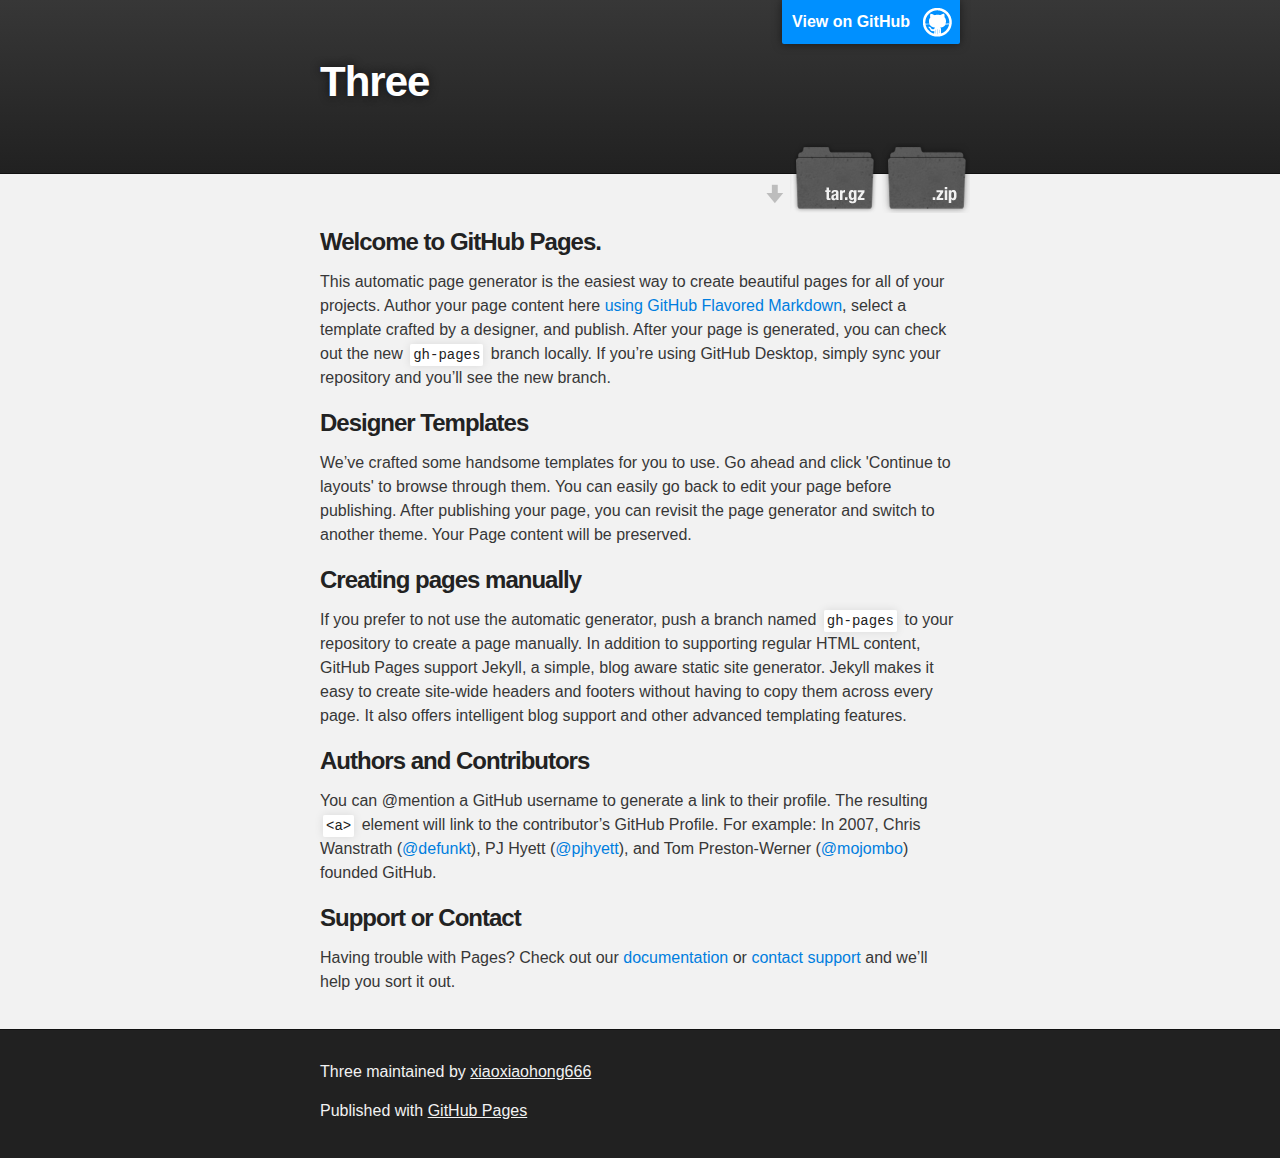
==== index.html @ a3ff8b72 "Create gh-pages branch via GitHub" ====
<!DOCTYPE html>
<html>

  <head>
    <meta charset='utf-8'>
    <meta http-equiv="X-UA-Compatible" content="chrome=1">
    <meta name="description" content="Three : ">

    <link rel="stylesheet" type="text/css" media="screen" href="stylesheets/stylesheet.css">

    <title>Three</title>
  </head>

  <body>

    <!-- HEADER -->
    <div id="header_wrap" class="outer">
        <header class="inner">
          <a id="forkme_banner" href="https://github.com/xiaoxiaohong666/three">View on GitHub</a>

          <h1 id="project_title">Three</h1>
          <h2 id="project_tagline"></h2>

            <section id="downloads">
              <a class="zip_download_link" href="https://github.com/xiaoxiaohong666/three/zipball/master">Download this project as a .zip file</a>
              <a class="tar_download_link" href="https://github.com/xiaoxiaohong666/three/tarball/master">Download this project as a tar.gz file</a>
            </section>
        </header>
    </div>

    <!-- MAIN CONTENT -->
    <div id="main_content_wrap" class="outer">
      <section id="main_content" class="inner">
        <h3>
<a id="welcome-to-github-pages" class="anchor" href="#welcome-to-github-pages" aria-hidden="true"><span aria-hidden="true" class="octicon octicon-link"></span></a>Welcome to GitHub Pages.</h3>

<p>This automatic page generator is the easiest way to create beautiful pages for all of your projects. Author your page content here <a href="https://guides.github.com/features/mastering-markdown/">using GitHub Flavored Markdown</a>, select a template crafted by a designer, and publish. After your page is generated, you can check out the new <code>gh-pages</code> branch locally. If you’re using GitHub Desktop, simply sync your repository and you’ll see the new branch.</p>

<h3>
<a id="designer-templates" class="anchor" href="#designer-templates" aria-hidden="true"><span aria-hidden="true" class="octicon octicon-link"></span></a>Designer Templates</h3>

<p>We’ve crafted some handsome templates for you to use. Go ahead and click 'Continue to layouts' to browse through them. You can easily go back to edit your page before publishing. After publishing your page, you can revisit the page generator and switch to another theme. Your Page content will be preserved.</p>

<h3>
<a id="creating-pages-manually" class="anchor" href="#creating-pages-manually" aria-hidden="true"><span aria-hidden="true" class="octicon octicon-link"></span></a>Creating pages manually</h3>

<p>If you prefer to not use the automatic generator, push a branch named <code>gh-pages</code> to your repository to create a page manually. In addition to supporting regular HTML content, GitHub Pages support Jekyll, a simple, blog aware static site generator. Jekyll makes it easy to create site-wide headers and footers without having to copy them across every page. It also offers intelligent blog support and other advanced templating features.</p>

<h3>
<a id="authors-and-contributors" class="anchor" href="#authors-and-contributors" aria-hidden="true"><span aria-hidden="true" class="octicon octicon-link"></span></a>Authors and Contributors</h3>

<p>You can @mention a GitHub username to generate a link to their profile. The resulting <code>&lt;a&gt;</code> element will link to the contributor’s GitHub Profile. For example: In 2007, Chris Wanstrath (<a href="https://github.com/defunkt" class="user-mention">@defunkt</a>), PJ Hyett (<a href="https://github.com/pjhyett" class="user-mention">@pjhyett</a>), and Tom Preston-Werner (<a href="https://github.com/mojombo" class="user-mention">@mojombo</a>) founded GitHub.</p>

<h3>
<a id="support-or-contact" class="anchor" href="#support-or-contact" aria-hidden="true"><span aria-hidden="true" class="octicon octicon-link"></span></a>Support or Contact</h3>

<p>Having trouble with Pages? Check out our <a href="https://help.github.com/pages">documentation</a> or <a href="https://github.com/contact">contact support</a> and we’ll help you sort it out.</p>
      </section>
    </div>

    <!-- FOOTER  -->
    <div id="footer_wrap" class="outer">
      <footer class="inner">
        <p class="copyright">Three maintained by <a href="https://github.com/xiaoxiaohong666">xiaoxiaohong666</a></p>
        <p>Published with <a href="https://pages.github.com">GitHub Pages</a></p>
      </footer>
    </div>

    

  </body>
</html>
---- stylesheets/stylesheet.css ----
/*******************************************************************************
Slate Theme for GitHub Pages
by Jason Costello, @jsncostello
*******************************************************************************/

@import url(github-light.css);

/*******************************************************************************
MeyerWeb Reset
*******************************************************************************/

html, body, div, span, applet, object, iframe,
h1, h2, h3, h4, h5, h6, p, blockquote, pre,
a, abbr, acronym, address, big, cite, code,
del, dfn, em, img, ins, kbd, q, s, samp,
small, strike, strong, sub, sup, tt, var,
b, u, i, center,
dl, dt, dd, ol, ul, li,
fieldset, form, label, legend,
table, caption, tbody, tfoot, thead, tr, th, td,
article, aside, canvas, details, embed,
figure, figcaption, footer, header, hgroup,
menu, nav, output, ruby, section, summary,
time, mark, audio, video {
  margin: 0;
  padding: 0;
  border: 0;
  font: inherit;
  vertical-align: baseline;
}

/* HTML5 display-role reset for older browsers */
article, aside, details, figcaption, figure,
footer, header, hgroup, menu, nav, section {
  display: block;
}

ol, ul {
  list-style: none;
}

table {
  border-collapse: collapse;
  border-spacing: 0;
}

/*******************************************************************************
Theme Styles
*******************************************************************************/

body {
  box-sizing: border-box;
  color:#373737;
  background: #212121;
  font-size: 16px;
  font-family: 'Myriad Pro', Calibri, Helvetica, Arial, sans-serif;
  line-height: 1.5;
  -webkit-font-smoothing: antialiased;
}

h1, h2, h3, h4, h5, h6 {
  margin: 10px 0;
  font-weight: 700;
  color:#222222;
  font-family: 'Lucida Grande', 'Calibri', Helvetica, Arial, sans-serif;
  letter-spacing: -1px;
}

h1 {
  font-size: 36px;
  font-weight: 700;
}

h2 {
  padding-bottom: 10px;
  font-size: 32px;
  background: url('../images/bg_hr.png') repeat-x bottom;
}

h3 {
  font-size: 24px;
}

h4 {
  font-size: 21px;
}

h5 {
  font-size: 18px;
}

h6 {
  font-size: 16px;
}

p {
  margin: 10px 0 15px 0;
}

footer p {
  color: #f2f2f2;
}

a {
  text-decoration: none;
  color: #007edf;
  text-shadow: none;

  transition: color 0.5s ease;
  transition: text-shadow 0.5s ease;
  -webkit-transition: color 0.5s ease;
  -webkit-transition: text-shadow 0.5s ease;
  -moz-transition: color 0.5s ease;
  -moz-transition: text-shadow 0.5s ease;
  -o-transition: color 0.5s ease;
  -o-transition: text-shadow 0.5s ease;
  -ms-transition: color 0.5s ease;
  -ms-transition: text-shadow 0.5s ease;
}

a:hover, a:focus {text-decoration: underline;}

footer a {
  color: #F2F2F2;
  text-decoration: underline;
}

em {
  font-style: italic;
}

strong {
  font-weight: bold;
}

img {
  position: relative;
  margin: 0 auto;
  max-width: 739px;
  padding: 5px;
  margin: 10px 0 10px 0;
  border: 1px solid #ebebeb;

  box-shadow: 0 0 5px #ebebeb;
  -webkit-box-shadow: 0 0 5px #ebebeb;
  -moz-box-shadow: 0 0 5px #ebebeb;
  -o-box-shadow: 0 0 5px #ebebeb;
  -ms-box-shadow: 0 0 5px #ebebeb;
}

p img {
  display: inline;
  margin: 0;
  padding: 0;
  vertical-align: middle;
  text-align: center;
  border: none;
}

pre, code {
  width: 100%;
  color: #222;
  background-color: #fff;

  font-family: Monaco, "Bitstream Vera Sans Mono", "Lucida Console", Terminal, monospace;
  font-size: 14px;

  border-radius: 2px;
  -moz-border-radius: 2px;
  -webkit-border-radius: 2px;
}

pre {
  width: 100%;
  padding: 10px;
  box-shadow: 0 0 10px rgba(0,0,0,.1);
  overflow: auto;
}

code {
  padding: 3px;
  margin: 0 3px;
  box-shadow: 0 0 10px rgba(0,0,0,.1);
}

pre code {
  display: block;
  box-shadow: none;
}

blockquote {
  color: #666;
  margin-bottom: 20px;
  padding: 0 0 0 20px;
  border-left: 3px solid #bbb;
}


ul, ol, dl {
  margin-bottom: 15px
}

ul {
  list-style-position: inside;
  list-style: disc;
  padding-left: 20px;
}

ol {
  list-style-position: inside;
  list-style: decimal;
  padding-left: 20px;
}

dl dt {
  font-weight: bold;
}

dl dd {
  padding-left: 20px;
  font-style: italic;
}

dl p {
  padding-left: 20px;
  font-style: italic;
}

hr {
  height: 1px;
  margin-bottom: 5px;
  border: none;
  background: url('../images/bg_hr.png') repeat-x center;
}

table {
  border: 1px solid #373737;
  margin-bottom: 20px;
  text-align: left;
 }

th {
  font-family: 'Lucida Grande', 'Helvetica Neue', Helvetica, Arial, sans-serif;
  padding: 10px;
  background: #373737;
  color: #fff;
 }

td {
  padding: 10px;
  border: 1px solid #373737;
 }

form {
  background: #f2f2f2;
  padding: 20px;
}

/*******************************************************************************
Full-Width Styles
*******************************************************************************/

.outer {
  width: 100%;
}

.inner {
  position: relative;
  max-width: 640px;
  padding: 20px 10px;
  margin: 0 auto;
}

#forkme_banner {
  display: block;
  position: absolute;
  top:0;
  right: 10px;
  z-index: 10;
  padding: 10px 50px 10px 10px;
  color: #fff;
  background: url('../images/blacktocat.png') #0090ff no-repeat 95% 50%;
  font-weight: 700;
  box-shadow: 0 0 10px rgba(0,0,0,.5);
  border-bottom-left-radius: 2px;
  border-bottom-right-radius: 2px;
}

#header_wrap {
  background: #212121;
  background: -moz-linear-gradient(top, #373737, #212121);
  background: -webkit-linear-gradient(top, #373737, #212121);
  background: -ms-linear-gradient(top, #373737, #212121);
  background: -o-linear-gradient(top, #373737, #212121);
  background: linear-gradient(top, #373737, #212121);
}

#header_wrap .inner {
  padding: 50px 10px 30px 10px;
}

#project_title {
  margin: 0;
  color: #fff;
  font-size: 42px;
  font-weight: 700;
  text-shadow: #111 0px 0px 10px;
}

#project_tagline {
  color: #fff;
  font-size: 24px;
  font-weight: 300;
  background: none;
  text-shadow: #111 0px 0px 10px;
}

#downloads {
  position: absolute;
  width: 210px;
  z-index: 10;
  bottom: -40px;
  right: 0;
  height: 70px;
  background: url('../images/icon_download.png') no-repeat 0% 90%;
}

.zip_download_link {
  display: block;
  float: right;
  width: 90px;
  height:70px;
  text-indent: -5000px;
  overflow: hidden;
  background: url(../images/sprite_download.png) no-repeat bottom left;
}

.tar_download_link {
  display: block;
  float: right;
  width: 90px;
  height:70px;
  text-indent: -5000px;
  overflow: hidden;
  background: url(../images/sprite_download.png) no-repeat bottom right;
  margin-left: 10px;
}

.zip_download_link:hover {
  background: url(../images/sprite_download.png) no-repeat top left;
}

.tar_download_link:hover {
  background: url(../images/sprite_download.png) no-repeat top right;
}

#main_content_wrap {
  background: #f2f2f2;
  border-top: 1px solid #111;
  border-bottom: 1px solid #111;
}

#main_content {
  padding-top: 40px;
}

#footer_wrap {
  background: #212121;
}



/*******************************************************************************
Small Device Styles
*******************************************************************************/

@media screen and (max-width: 480px) {
  body {
    font-size:14px;
  }

  #downloads {
    display: none;
  }

  .inner {
    min-width: 320px;
    max-width: 480px;
  }

  #project_title {
  font-size: 32px;
  }

  h1 {
    font-size: 28px;
  }

  h2 {
    font-size: 24px;
  }

  h3 {
    font-size: 21px;
  }

  h4 {
    font-size: 18px;
  }

  h5 {
    font-size: 14px;
  }

  h6 {
    font-size: 12px;
  }

  code, pre {
    min-width: 320px;
    max-width: 480px;
    font-size: 11px;
  }

}
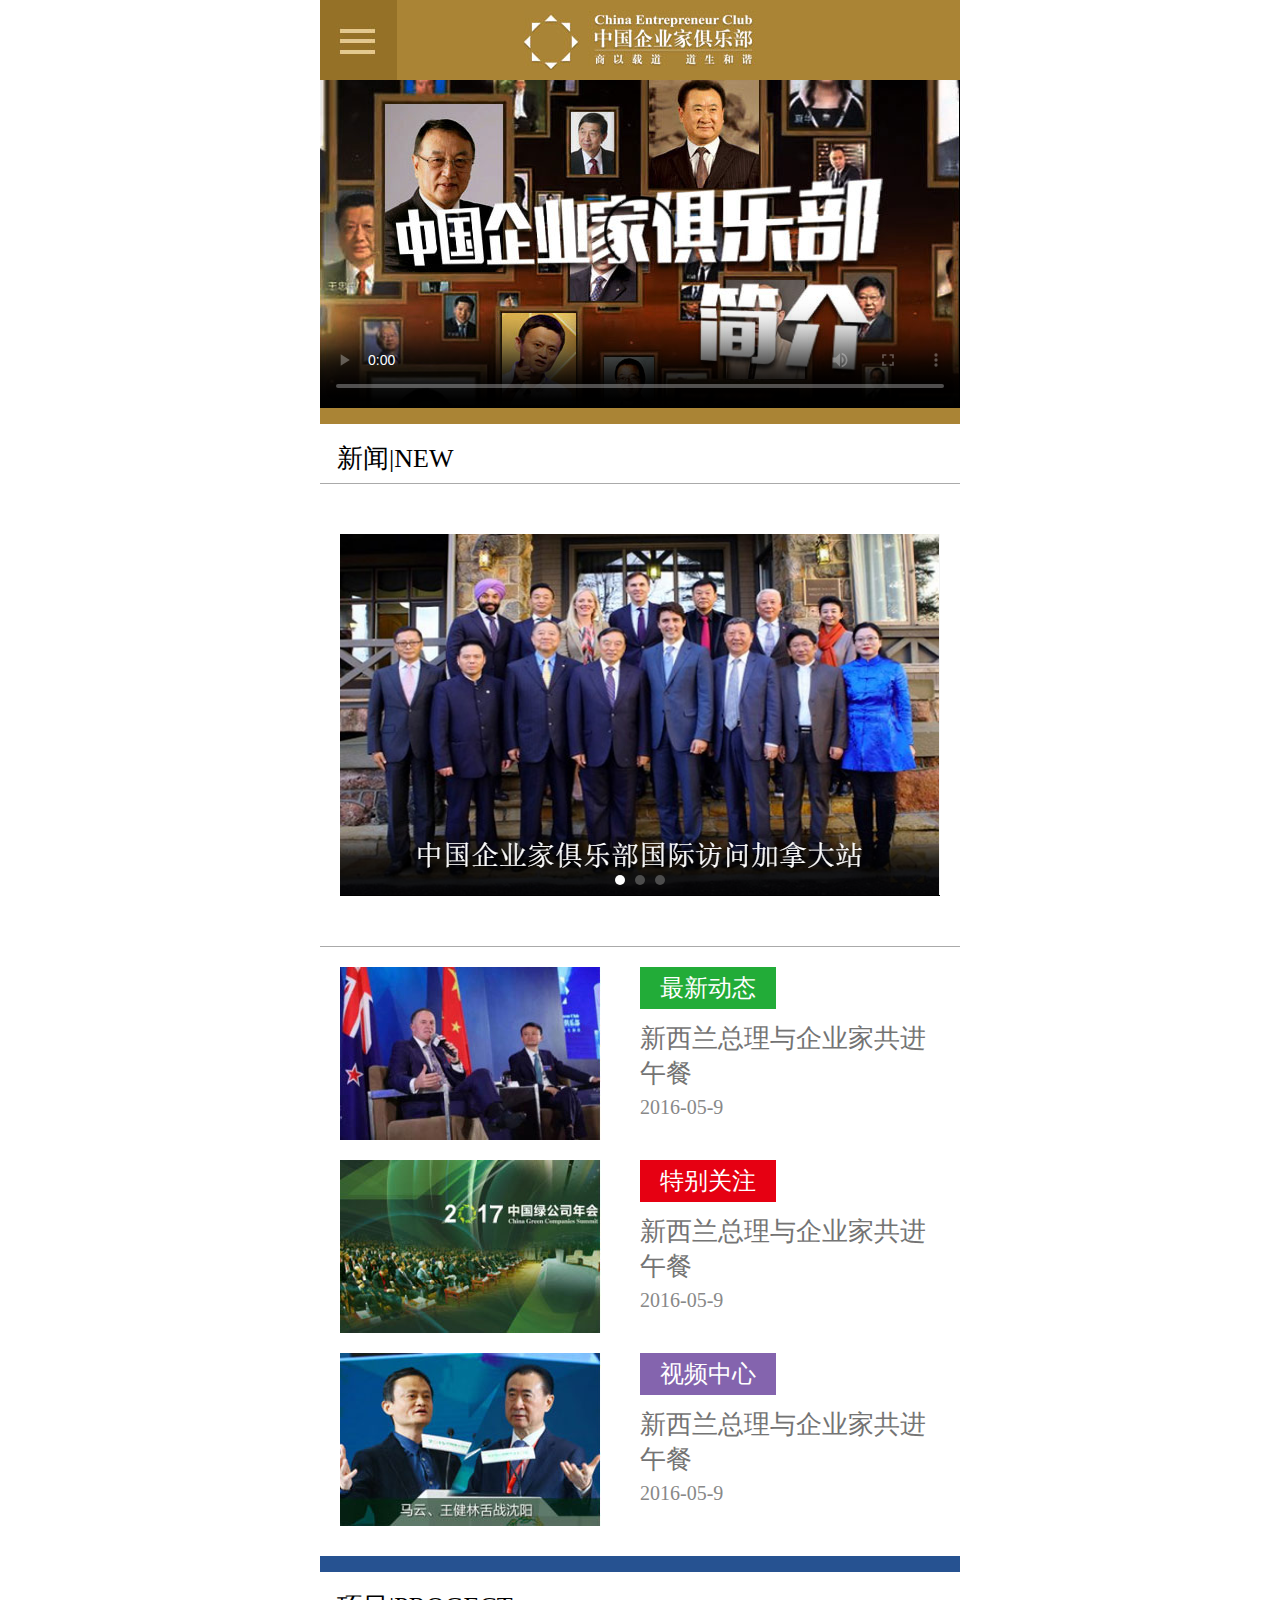
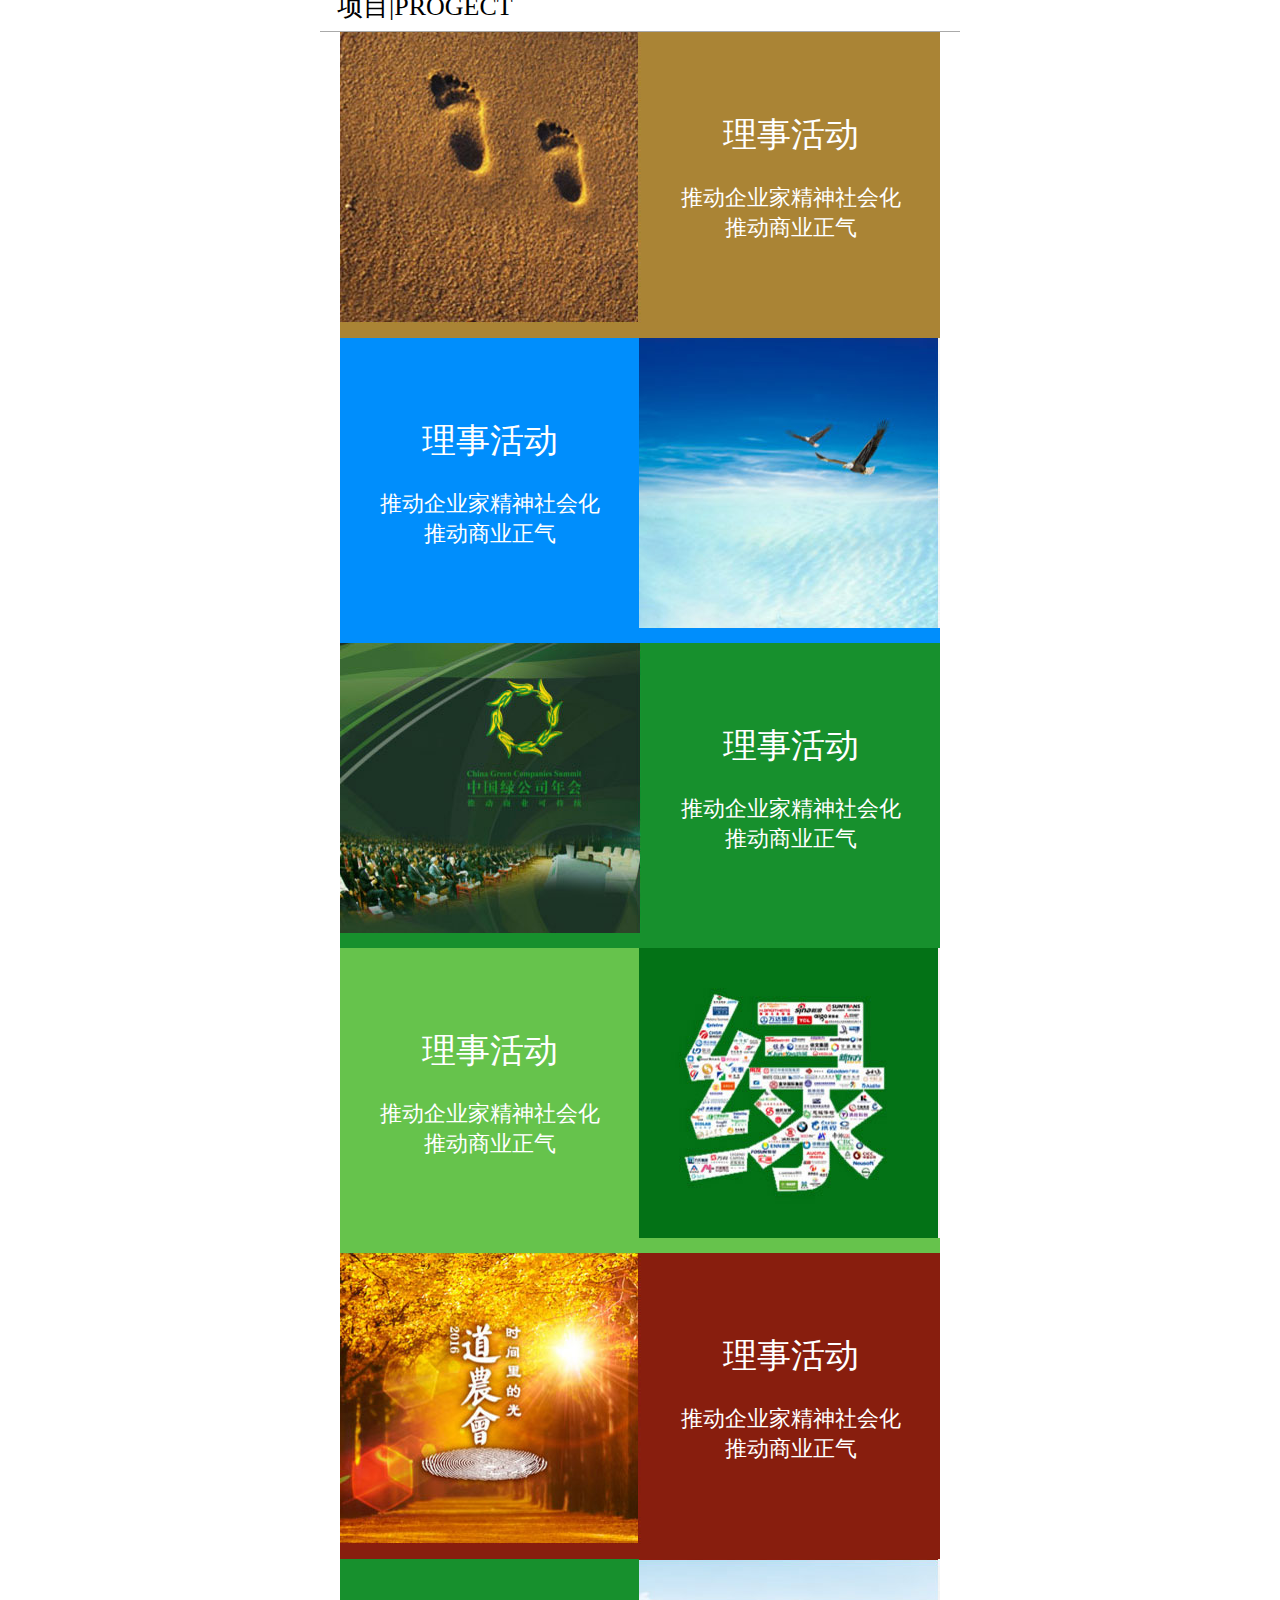
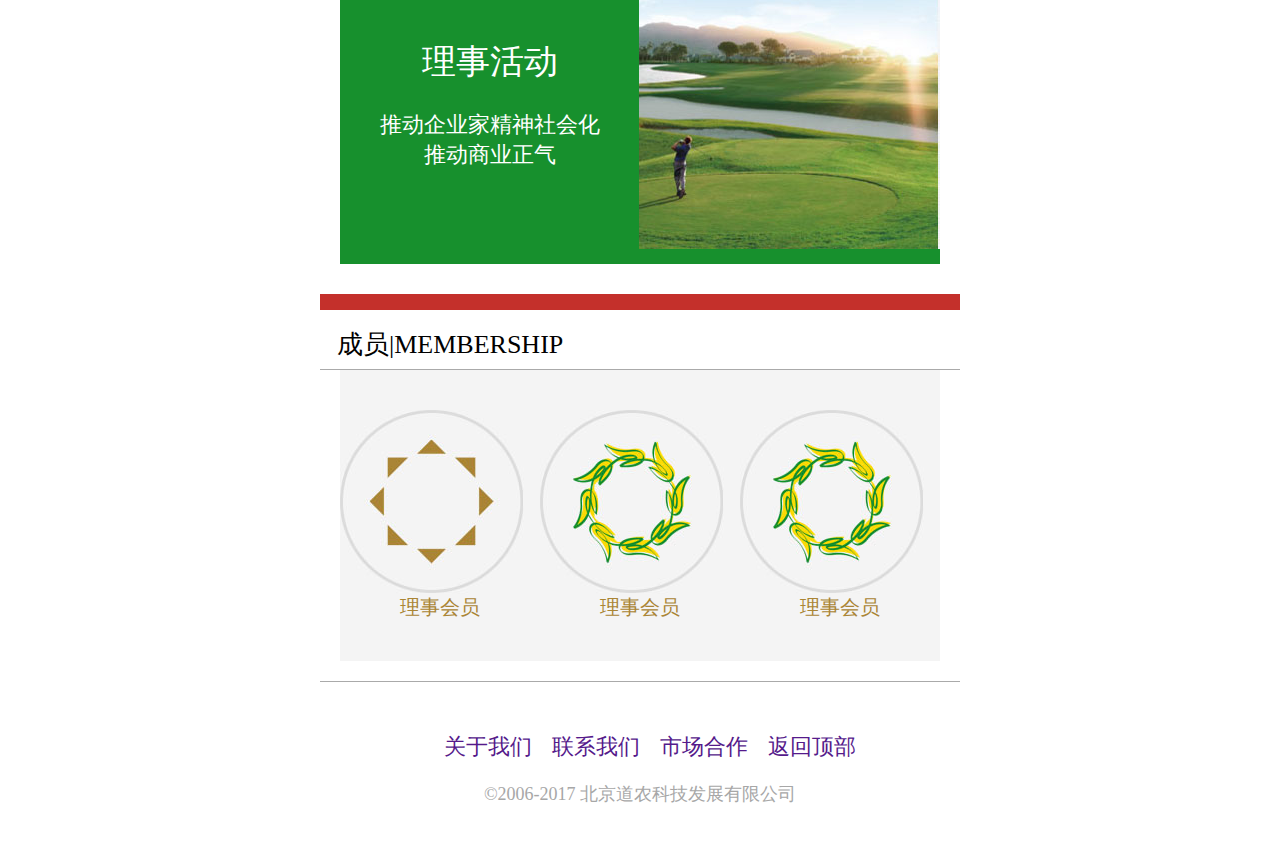
==== commit bacef41b: "index" ====
--- a/index.html
+++ b/index.html
@@ -1,72 +1,206 @@
 <!DOCTYPE html>
 <html>
-
-  <head>
-    <meta charset='utf-8'>
-    <meta http-equiv="X-UA-Compatible" content="chrome=1">
-    <meta name="description" content="Three : ">
-
-    <link rel="stylesheet" type="text/css" media="screen" href="stylesheets/stylesheet.css">
-
-    <title>Three</title>
-  </head>
-
-  <body>
-
-    <!-- HEADER -->
-    <div id="header_wrap" class="outer">
-        <header class="inner">
-          <a id="forkme_banner" href="https://github.com/xiaoxiaohong666/three">View on GitHub</a>
-
-          <h1 id="project_title">Three</h1>
-          <h2 id="project_tagline"></h2>
-
-            <section id="downloads">
-              <a class="zip_download_link" href="https://github.com/xiaoxiaohong666/three/zipball/master">Download this project as a .zip file</a>
-              <a class="tar_download_link" href="https://github.com/xiaoxiaohong666/three/tarball/master">Download this project as a tar.gz file</a>
-            </section>
-        </header>
-    </div>
-
-    <!-- MAIN CONTENT -->
-    <div id="main_content_wrap" class="outer">
-      <section id="main_content" class="inner">
-        <h3>
-<a id="welcome-to-github-pages" class="anchor" href="#welcome-to-github-pages" aria-hidden="true"><span aria-hidden="true" class="octicon octicon-link"></span></a>Welcome to GitHub Pages.</h3>
-
-<p>This automatic page generator is the easiest way to create beautiful pages for all of your projects. Author your page content here <a href="https://guides.github.com/features/mastering-markdown/">using GitHub Flavored Markdown</a>, select a template crafted by a designer, and publish. After your page is generated, you can check out the new <code>gh-pages</code> branch locally. If you’re using GitHub Desktop, simply sync your repository and you’ll see the new branch.</p>
-
-<h3>
-<a id="designer-templates" class="anchor" href="#designer-templates" aria-hidden="true"><span aria-hidden="true" class="octicon octicon-link"></span></a>Designer Templates</h3>
-
-<p>We’ve crafted some handsome templates for you to use. Go ahead and click 'Continue to layouts' to browse through them. You can easily go back to edit your page before publishing. After publishing your page, you can revisit the page generator and switch to another theme. Your Page content will be preserved.</p>
-
-<h3>
-<a id="creating-pages-manually" class="anchor" href="#creating-pages-manually" aria-hidden="true"><span aria-hidden="true" class="octicon octicon-link"></span></a>Creating pages manually</h3>
-
-<p>If you prefer to not use the automatic generator, push a branch named <code>gh-pages</code> to your repository to create a page manually. In addition to supporting regular HTML content, GitHub Pages support Jekyll, a simple, blog aware static site generator. Jekyll makes it easy to create site-wide headers and footers without having to copy them across every page. It also offers intelligent blog support and other advanced templating features.</p>
-
-<h3>
-<a id="authors-and-contributors" class="anchor" href="#authors-and-contributors" aria-hidden="true"><span aria-hidden="true" class="octicon octicon-link"></span></a>Authors and Contributors</h3>
-
-<p>You can @mention a GitHub username to generate a link to their profile. The resulting <code>&lt;a&gt;</code> element will link to the contributor’s GitHub Profile. For example: In 2007, Chris Wanstrath (<a href="https://github.com/defunkt" class="user-mention">@defunkt</a>), PJ Hyett (<a href="https://github.com/pjhyett" class="user-mention">@pjhyett</a>), and Tom Preston-Werner (<a href="https://github.com/mojombo" class="user-mention">@mojombo</a>) founded GitHub.</p>
-
-<h3>
-<a id="support-or-contact" class="anchor" href="#support-or-contact" aria-hidden="true"><span aria-hidden="true" class="octicon octicon-link"></span></a>Support or Contact</h3>
-
-<p>Having trouble with Pages? Check out our <a href="https://help.github.com/pages">documentation</a> or <a href="https://github.com/contact">contact support</a> and we’ll help you sort it out.</p>
-      </section>
-    </div>
-
-    <!-- FOOTER  -->
-    <div id="footer_wrap" class="outer">
-      <footer class="inner">
-        <p class="copyright">Three maintained by <a href="https://github.com/xiaoxiaohong666">xiaoxiaohong666</a></p>
-        <p>Published with <a href="https://pages.github.com">GitHub Pages</a></p>
-      </footer>
-    </div>
-
-    
-
-  </body>
+<head lang="en">
+    <meta charset="UTF-8">
+    <meta name="viewport" content="width=640,target-densitydpi=device-dpi,user-scalable=no" />
+    <link rel="stylesheet" href="css/common.css"/>
+    <link rel="stylesheet" href="css/index.css"/>
+    <script src="js/jquery-1.11.3.js"></script>
+    <script src="js/json.js"></script>
+    <script src="js/Viewport.js"></script>
+    <script src="js/index.js"></script>
+    <title>俱乐部</title>
+
+</head>
+<body>
+    <header>
+        <nav>
+            <button class="NavButton"></button>
+            <ul class="nav">
+                <li><a href="">首页</a></li>
+                <li><a href="">新闻中心</a></li>
+                <li><a href="">视频中心</a></li>
+                <li><a href="">媒体报道</a></li>
+            </ul>
+        </nav>
+        <a href="" class="logo"><img src="img/iphone/logo.jpg" alt=""/></a>
+    </header>
+    <section>
+            <div class="video">
+                <video src="http://www.daonong.com/m/images/cec.mp4" width="640" height="328" poster="img/iphone/view.jpg" controls>
+                    <!--<source src="http://www.daonong.com/m/images/cec.mp4"  type="video/mp4"/>-->
+                    <!--<source src="http://www.daonong.com/m/images/cec.ogg" type="video/ogg"/>-->
+                    <!--<source src="http://www.daonong.com/m/images/cec.webm" type="video/webm"/>-->
+                    <!--<object data="http://www.daonong.com/m/images/cec.mp4" width="640" height="360" type="">-->
+                    <!--<embed src="http://www.daonong.com/m/images/cec.swf" width="640" height="360" type=""/>-->
+                    <!--</object>-->
+                </video>
+            </div>
+            <div class="new">
+                <a href="">新闻</a>|<a href="">NEW</a>
+            </div>
+            <div class="wrap">
+                <ul class="ImgOut">
+                    <li><a href=""><img src="img/iphone/1.png" alt=""/></a></li>
+                    <li><a href=""><img src="img/iphone/2.png" alt=""/></a></li>
+                    <li><a href=""><img src="img/iphone/3.png" alt=""/></a></li>
+                </ul>
+                <div class="Button">
+                    <span class="rightButton">》</span>
+                    <span class="leftButton">《</span>
+                </div>
+                <ul class="circle">
+
+                </ul>
+            </div>
+            <div class="detailnew">
+                <div class="detailwrap">
+                    <ul class="detailwrapnew">
+                        <li>
+                            <img class="lf" src="img/iphone/111_03.jpg" alt=""/>
+                            <div class="rf" style="width:300px;">
+                                <a href="">
+                                    <p class="newD">
+                                        最新动态
+                                    </p>
+                                </a>
+                                <a href="">
+                                    <p class="newL">新西兰总理与企业家共进午餐</p>
+                                </a>
+                                <a href="">
+                                    <p class="newT">2016-05-9</p>
+                                </a>
+                            </div>
+                            <div class="clear"></div>
+                        </li>
+                        <li>
+                            <img class="lf" src="img/iphone/111_06.jpg" alt=""/>
+                            <div class="rf" style="width:300px;">
+                                <a href="">
+                                    <p class="newD hongse">
+                                        特别关注
+                                    </p>
+                                </a>
+                                <a href="">
+                                    <p class="newL">新西兰总理与企业家共进午餐</p>
+                                </a>
+                                <a href="">
+                                    <p class="newT">2016-05-9</p>
+                                </a>
+                            </div>
+                            <div class="clear"></div>
+
+                        </li>
+                        <li>
+                            <img class="lf" src="img/iphone/111_08.jpg" alt=""/>
+                            <div class="rf" style="width:300px;">
+                                <a href="">
+                                    <p class="newD zhise">
+                                        视频中心
+                                    </p>
+                                </a>
+                                <a href="">
+                                    <p class="newL">新西兰总理与企业家共进午餐</p>
+                                </a>
+                                <a href="">
+                                    <p class="newT">2016-05-9</p>
+                                </a>
+                            </div>
+                            <div class="clear"></div>
+
+                        </li>
+                    </ul>
+                </div>
+            </div>
+            <div class="hhr"></div>
+            <div class="new">
+                <a href="">项目</a>|<a href="">PROGECT</a>
+            </div>
+            <div class="detailpro">
+                <div class="detailwrap">
+                    <ul>
+                        <li class="detailwrapout">
+                            <div class="lf"><img src="img/iphone/111_20.jpg" alt=""/></div>
+                            <div class="rf" style="width:299px;">
+                                <p class="bigword">理事活动</p>
+
+                                <p class="smallword">推动企业家精神社会化 <br/> 推动商业正气</p>
+                            </div>
+                            <div class="clear"></div>
+                        </li>
+                        <li class="detailwrapout two">
+                            <div class="rf"><img src="img/iphone/111_13.jpg" alt=""/></div>
+                            <div class="lf" style="width:299px;">
+                                <p class="bigword">理事活动</p>
+
+                                <p class="smallword">推动企业家精神社会化 <br/> 推动商业正气</p>
+                            </div>
+                            <div class="clear"></div>
+                        </li>
+                        <li class="detailwrapout three">
+                            <div class="lf"><img src="img/iphone/111_16.jpg" alt=""/></div>
+                            <div class="rf" style="width:299px;">
+                                <p class="bigword">理事活动</p>
+
+                                <p class="smallword">推动企业家精神社会化 <br/> 推动商业正气</p>
+                            </div>
+                            <div class="clear"></div>
+                        </li>
+                        <li class="detailwrapout four">
+                            <div class="rf"><img src="img/iphone/111_18.jpg" alt=""/></div>
+                            <div class="lf" style="width:299px;">
+                                <p class="bigword">理事活动</p>
+
+                                <p class="smallword">推动企业家精神社会化 <br/> 推动商业正气</p>
+                            </div>
+                            <div class="clear"></div>
+                        </li>
+                        <li class="detailwrapout five">
+                            <div class="lf"><img src="img/iphone/111_24.jpg" alt=""/></div>
+                            <div class="rf" style="width:299px;">
+                                <p class="bigword">理事活动</p>
+
+                                <p class="smallword">推动企业家精神社会化 <br/> 推动商业正气</p>
+                            </div>
+                            <div class="clear"></div>
+                        </li>
+                        <li class="detailwrapout six">
+                            <div class="rf"><img src="img/iphone/111_22.jpg" alt=""/></div>
+                            <div class="lf" style="width:299px;">
+                                <p class="bigword">理事活动</p>
+
+                                <p class="smallword">推动企业家精神社会化 <br/> 推动商业正气</p>
+                            </div>
+                            <div class="clear"></div>
+                        </li>
+                    </ul>
+                </div>
+            </div>
+            <div class="hhr hhr1"></div>
+            <div class="new">
+            <a href="">成员</a>|<a href="">MEMBERSHIP</a>
+            </div>
+            <div class="detailwrap about">
+                    <dl class="lf">
+                        <dt><img src="img/iphone/111_25.jpg" alt=""/></dt>
+                        <dd>理事会员</dd>
+                    </dl>
+                    <dl class="lf">
+                        <dt><img src="img/iphone/111_27.jpg" alt=""/></dt>
+                        <dd>理事会员</dd>
+                    </dl>
+                    <dl class="lf">
+                        <dt><img src="img/iphone/111_27.jpg" alt=""/></dt>
+                        <dd>理事会员</dd>
+                    </dl>
+                 <div class="clear"></div>
+            </div>
+    </section>
+    <footer>
+        <a href="">关于我们</a><a href="">联系我们</a><a href="">市场合作</a><a href="">返回顶部</a>
+        <p class="copy">
+            &copy2006-2017 北京道农科技发展有限公司
+        </p>
+    </footer>
+</body>
 </html>
--- a/css/common.css
+++ b/css/common.css
@@ -0,0 +1,33 @@
+*{
+    padding:0;
+    margin:0;
+    box-sizing:border-box;
+    outline: none;
+}
+a{
+    text-decoration:none;
+}
+ul,ol{
+    list-style:none;
+}
+img,button{
+    border:none;
+    vertical-align:bottom;
+}
+body{
+    width:640px;
+    margin:0 auto;
+    background:#fff;
+}
+html,body{
+    height:100%;
+}
+.lf{
+    float:left;
+}
+.rf{
+    float:right;
+}
+.clear{
+    clear:both;
+}--- a/css/index.css
+++ b/css/index.css
@@ -0,0 +1,226 @@
+header{
+    background:#aa8435;
+    text-align:center;
+    position:relative;
+    height:80px;
+    top:0;
+}
+.NavButton{
+    position:absolute;
+    top:0;
+    left:0;
+    width:85px;
+    height:80px;
+    background:url(../img/iphone/button.jpg) no-repeat;
+}
+.nav{
+    width:100%;
+    position:absolute;
+    top:80px;
+    z-index:2;
+    text-align:center;
+    display:none;
+    background:#f4f4f4;
+}
+.nav li a{
+    display:block;
+    font-size:29px;
+    height:70px;
+    line-height:70px;
+    color:#aa8435;
+    border-bottom:1px solid #d7c49c;
+    font-weight:400;
+}
+.logo{
+    display:block;
+    padding-top:10px;
+}
+.video{
+    border-bottom:16px solid #aa8435;
+}
+.video video{
+    vertical-align:bottom;
+    display:block;
+}
+.new{
+    margin-top:10px;
+    padding-left:17px;
+    font-size:26px;
+    height:50px;
+    line-height:50px;
+    border-bottom:1px solid #aaa;
+}
+.new a{
+    color:#000;
+}
+ .wrap{
+     width:600px;
+     height:362px;
+     margin:50px auto;
+     border-bottom:1px solid ;
+     position:relative;
+     overflow:hidden;
+ }
+.ImgOut{
+    position:absolute;
+    left:0;
+    top:0;
+}
+
+.ImgOut li{
+    float:left;
+}
+
+.Button{
+    display:none;
+}
+.Button span{
+    width:50px;
+    height:100px;
+    background:#4d4d4d;
+    opacity: .8;
+    line-height:100px;
+    text-align:center;
+    cursor:pointer;
+}
+.leftButton{
+    position:absolute;
+    top:50%;
+    margin-top:-50px;
+}
+.rightButton{
+    position:absolute;
+    top:50%;
+    right:0;
+    margin-top:-50px;
+}
+
+.circle{
+    position:absolute;
+    bottom:10px;
+    width:100%;
+    font-size:0;
+    text-align: center;
+}
+.circle li{
+    display:inline-block;
+    width:10px;
+    height:10px;
+    border-radius:100%;
+    background:#4d4d4d;
+    /*border:1px solid red;*/
+    margin:0 5px;
+    cursor:pointer;
+}
+.circle .active{
+    background:#fff;
+}
+
+.detailnew{
+    margin-top:20px;
+    border-top:1px solid #aaa;
+}
+.detailwrap{
+    width:600px;
+    margin:0 auto;
+}
+.detailwrapnew li{
+    margin-top:20px;
+}
+.newD{
+    width:136px;
+    height:42px;
+    background:#22ac38;
+    color:#fff;
+    text-align:center;
+    line-height:42px;
+    font-size:24px;
+}
+.zhise{
+    background:#8464ae;
+}
+.hongse{
+    background:#e60012;
+}
+.newL{
+    font-size:26px;
+    color:#747474;
+    margin-top:12px;
+}
+.newT{
+    font-size:20px;
+    color:#888888;
+    padding-top:5px;
+}
+
+.hhr{
+   border-bottom:16px solid #265291;
+   margin-top:30px;
+}
+.hhr1{
+    border-bottom:16px solid #c4302b;
+}
+.detailwrapout{
+    background:#aa8435;
+    text-align:center;
+    border-bottom:#aa8435 15px solid;
+}
+.two {
+    background:#008efc;
+    border-bottom:#008efc 15px solid;
+}
+.three{
+    background:#17902d;
+    border-bottom:#17902d 15px solid;
+}
+.four{
+    background:#66c34c;
+    border-bottom:#66c34c 15px solid;
+}
+.five{
+    background:#881e0e;
+    border-bottom:#881e0e 15px solid;
+}
+.six{
+    background:#17902d;
+    border-bottom:#17902d 15px solid;
+}
+.bigword{
+    margin-top:80px;
+    font-size:34px;
+    color:#fff;
+    margin-bottom:25px;
+}
+.smallword{
+    font-size:22px;
+    color:#fff;
+}
+.about{
+    background:#f4f4f4;
+}
+.detailwrap dl{
+    width:200px;
+    margin:40px 0;
+}
+.detailwrap dl dd{
+    color:#aa8535;
+    font-size:20px;
+    text-align:center;
+}
+footer{
+    margin-top:20px;
+    border-top:1px solid #aaa;
+    text-align:center;
+}
+footer a {
+    padding-top:50px;
+    font-size:22px;
+    padding-left:20px;
+    display:inline-block;
+}
+.copy{
+    padding-top:20px;
+    padding-bottom:50px;
+    color:#a7a7a7;
+    font-size:18px;
+}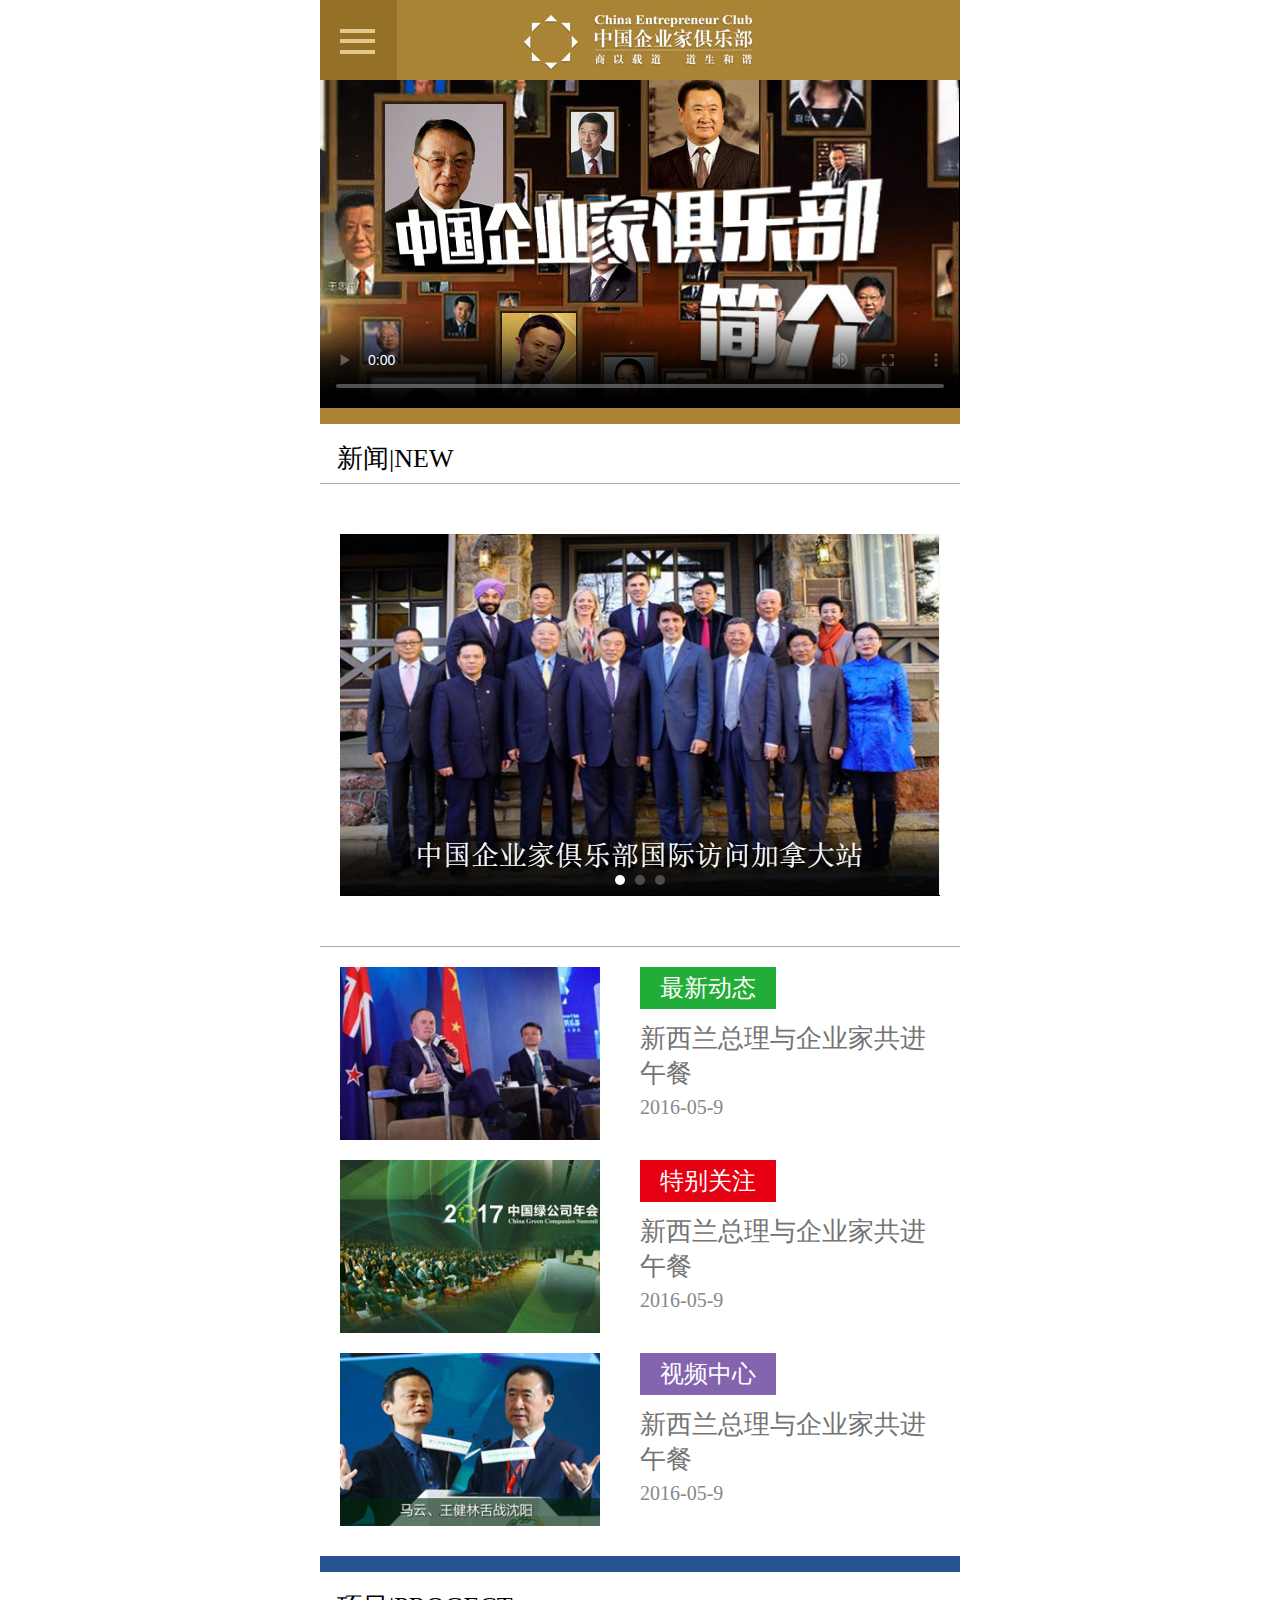
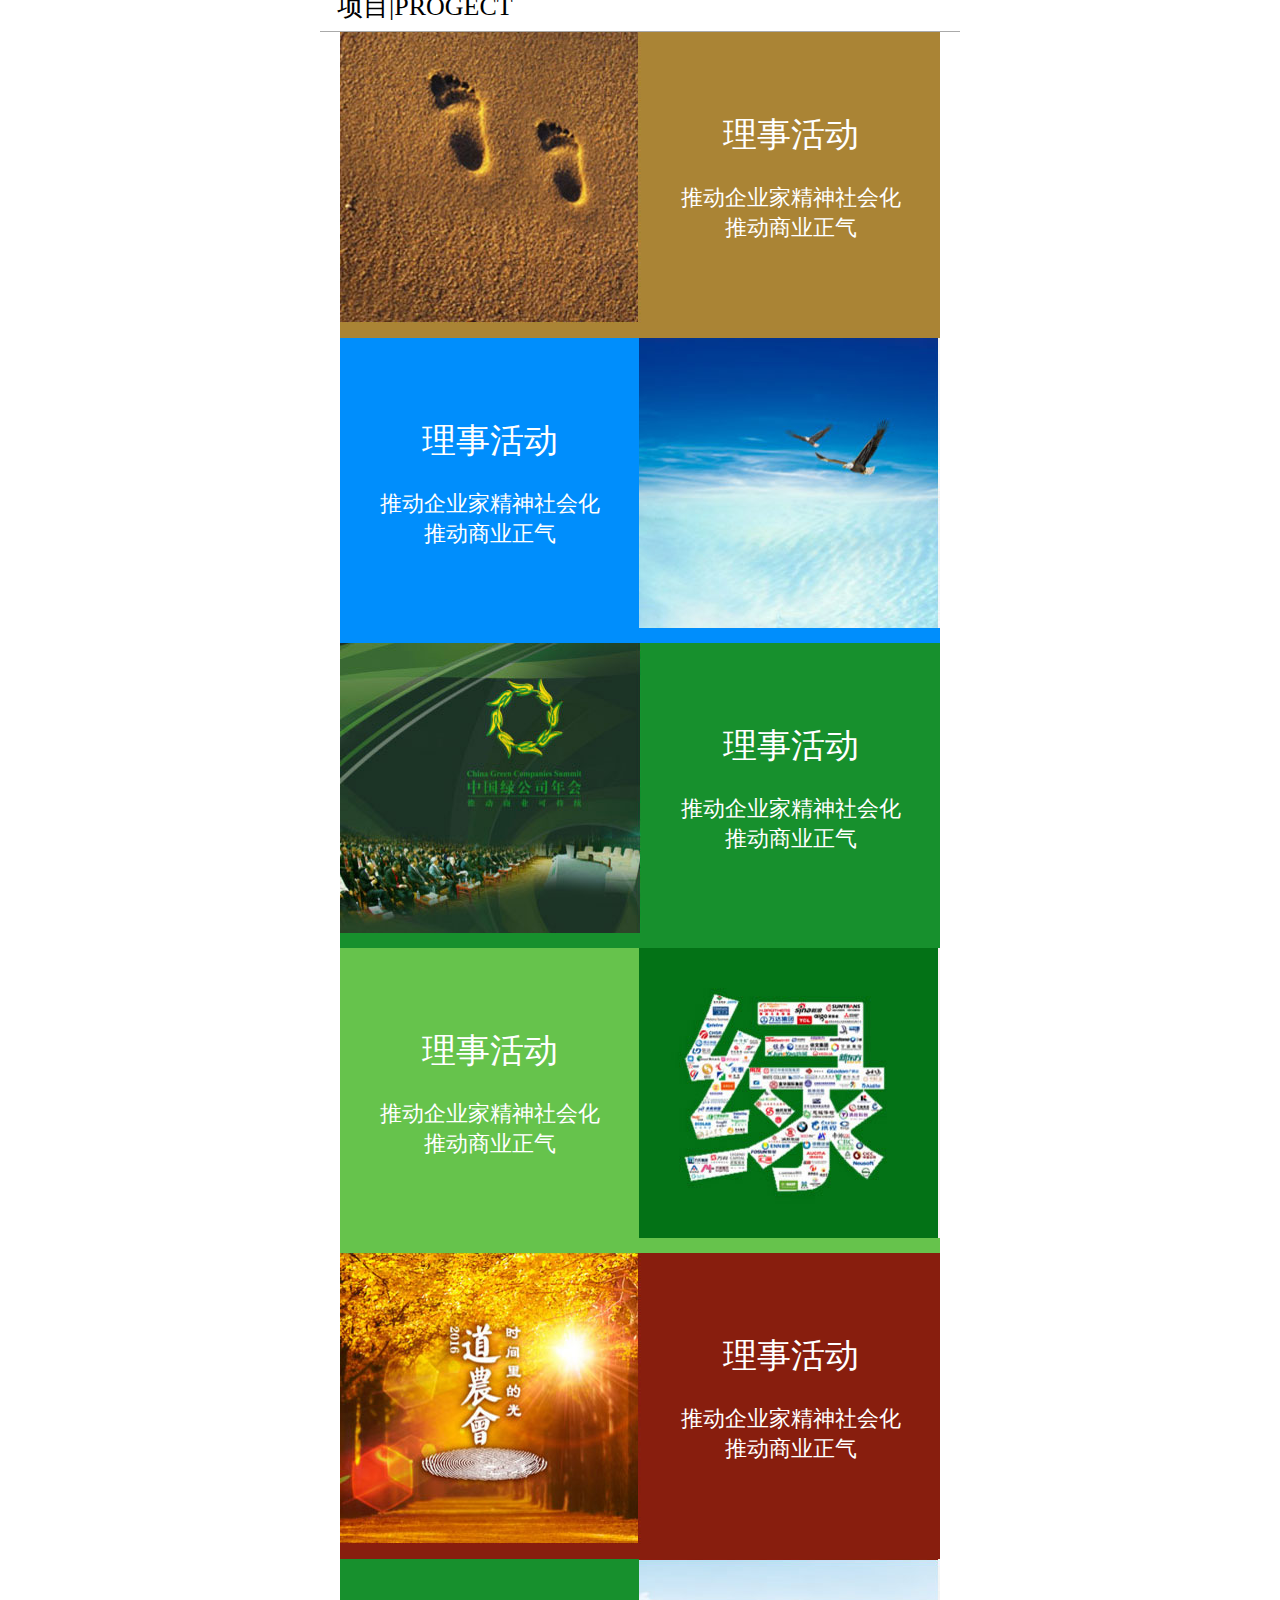
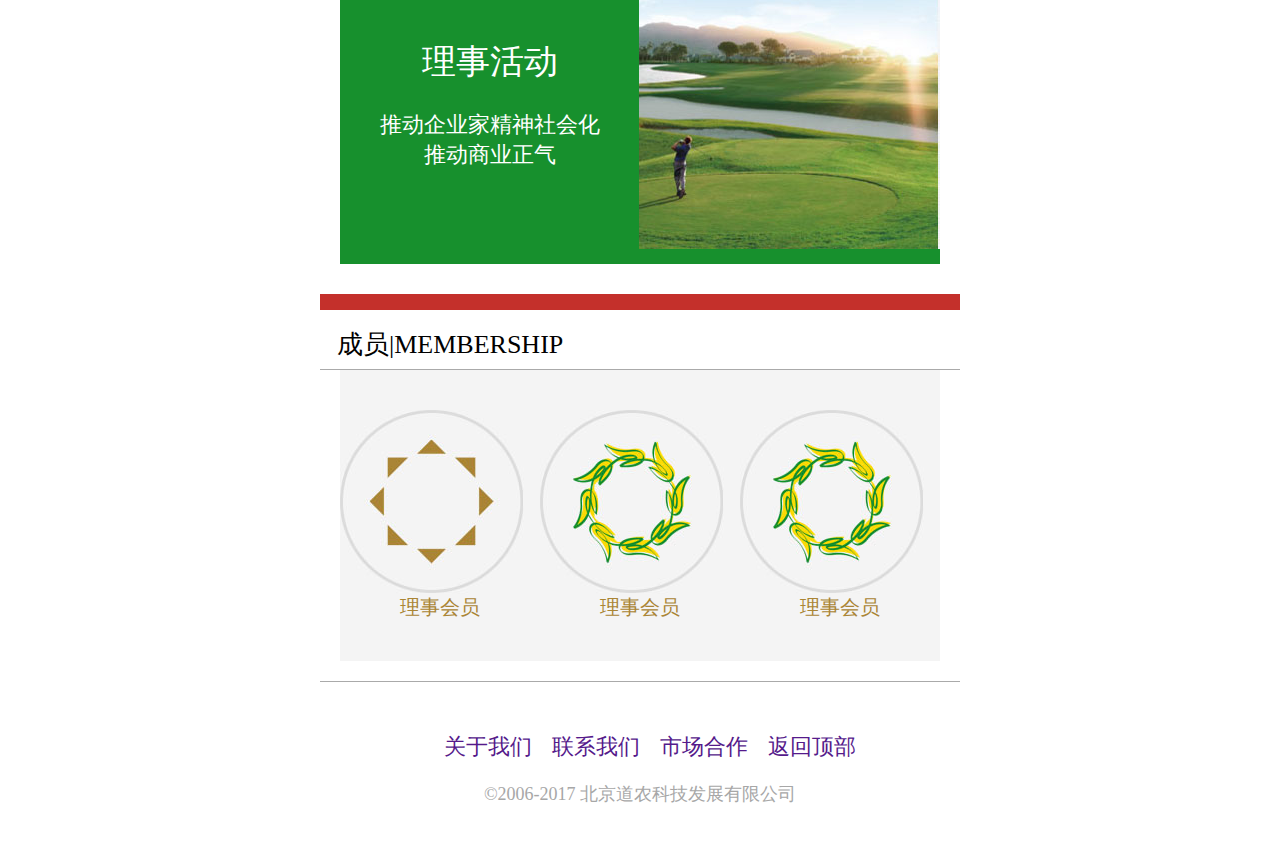
==== commit e2a769e0: "dong" ====
--- a/index.html
+++ b/index.html
@@ -8,9 +8,7 @@
     <script src="js/jquery-1.11.3.js"></script>
     <script src="js/json.js"></script>
     <script src="js/Viewport.js"></script>
-    <script src="js/index.js"></script>
     <title>俱乐部</title>
-
 </head>
 <body>
     <header>
@@ -204,3 +202,4 @@
     </footer>
 </body>
 </html>
+<script src="js/index.js"></script>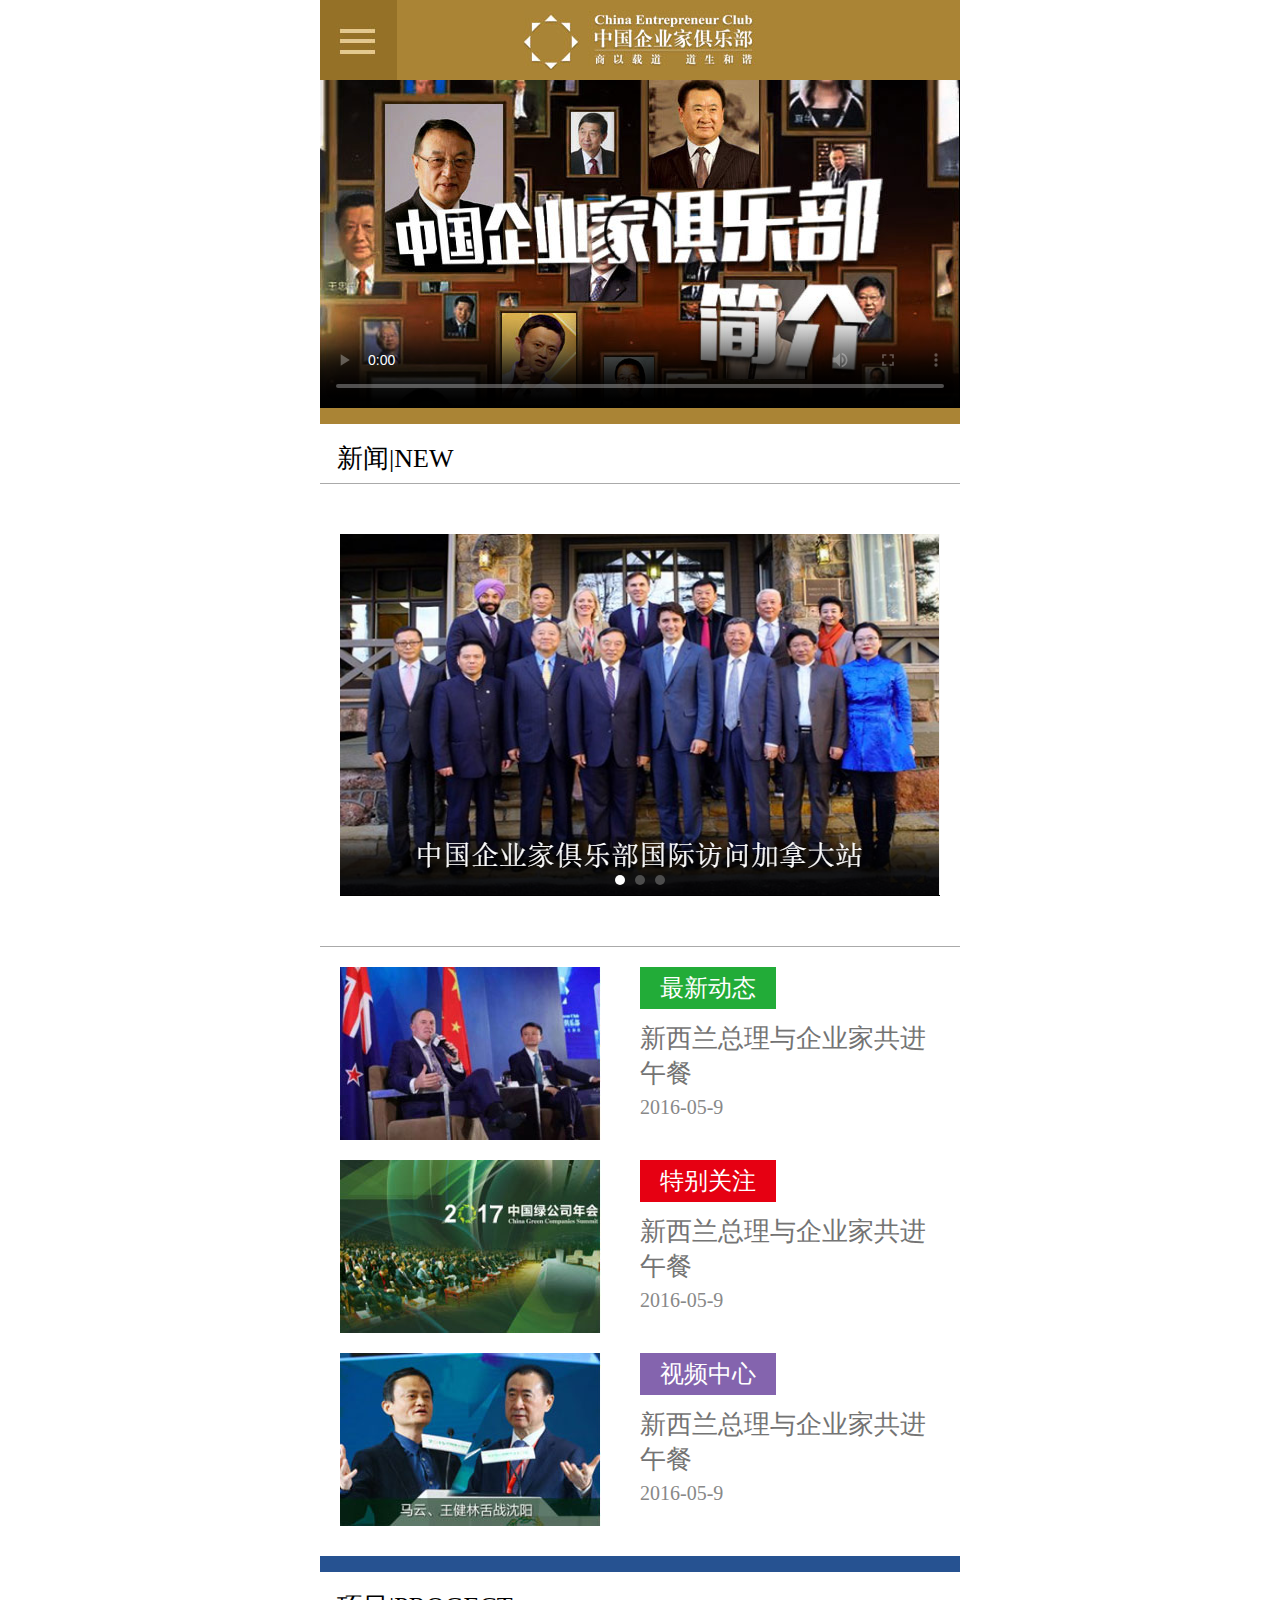
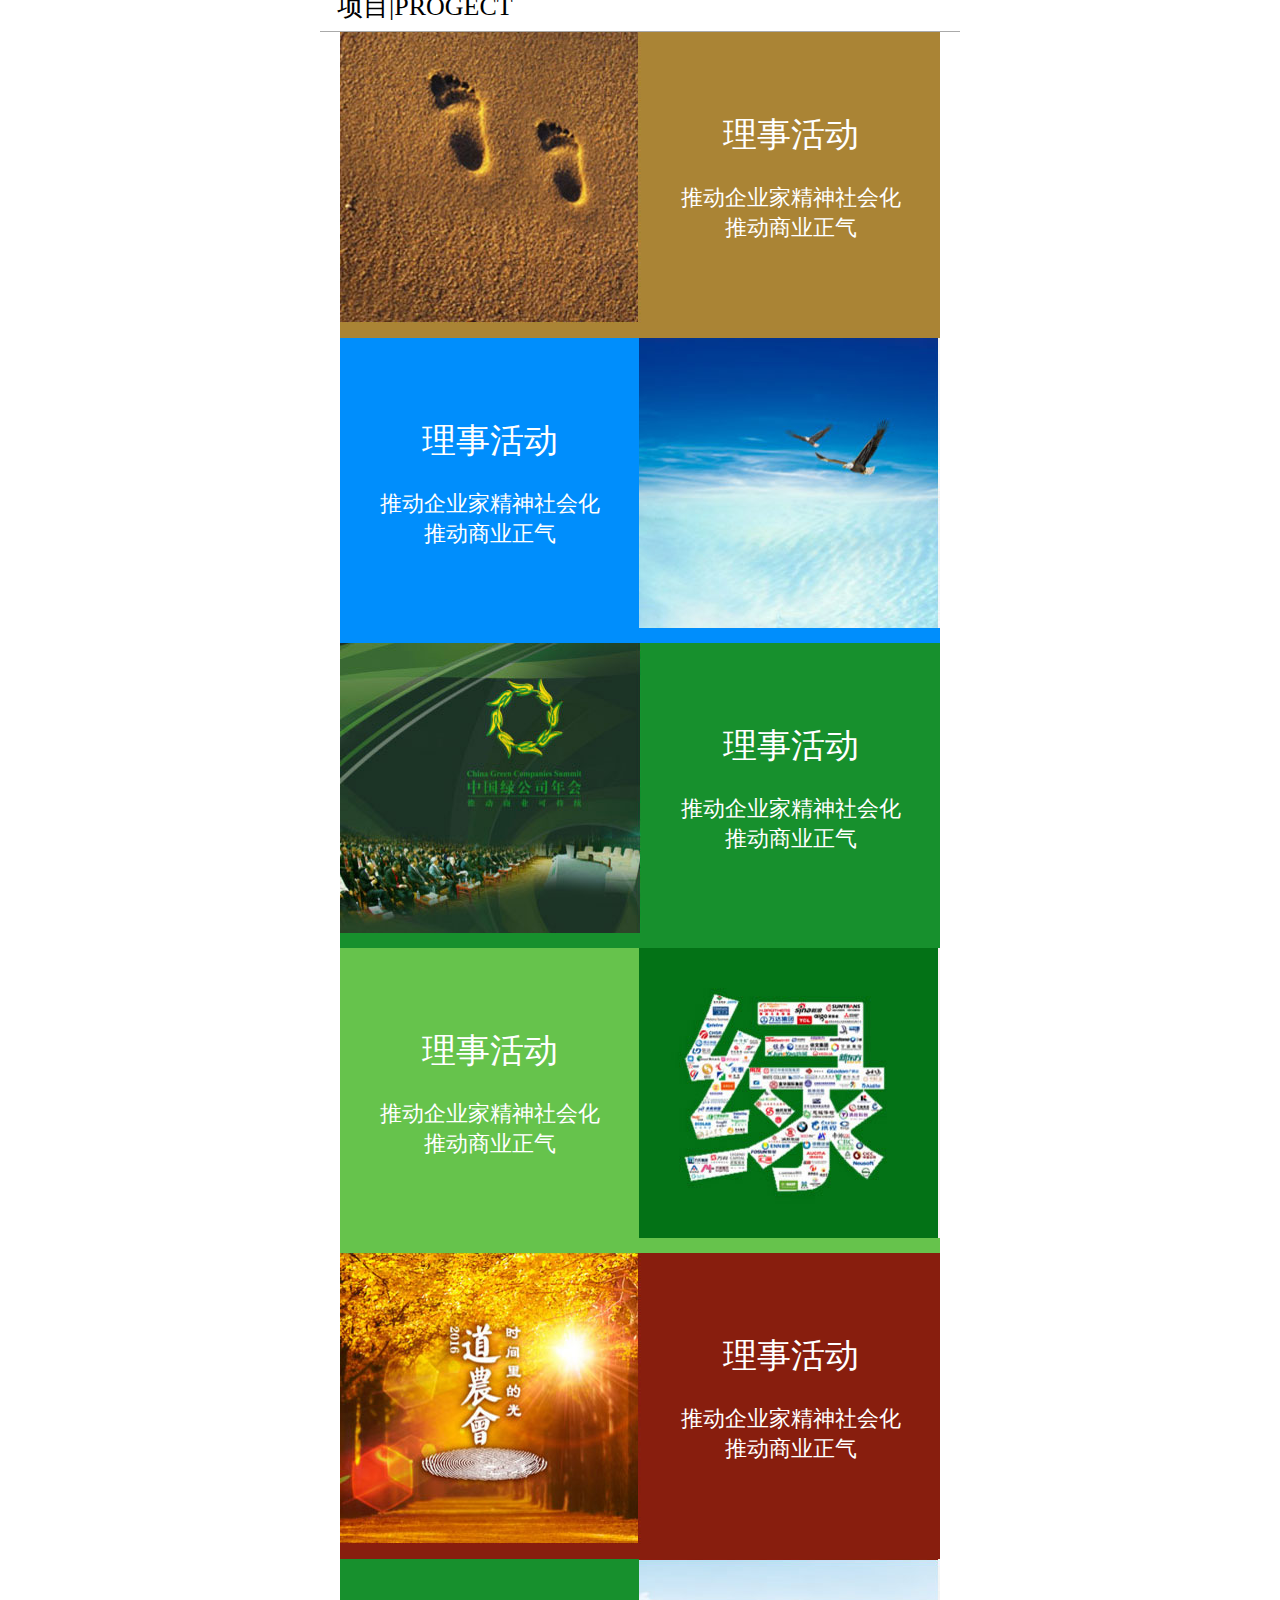
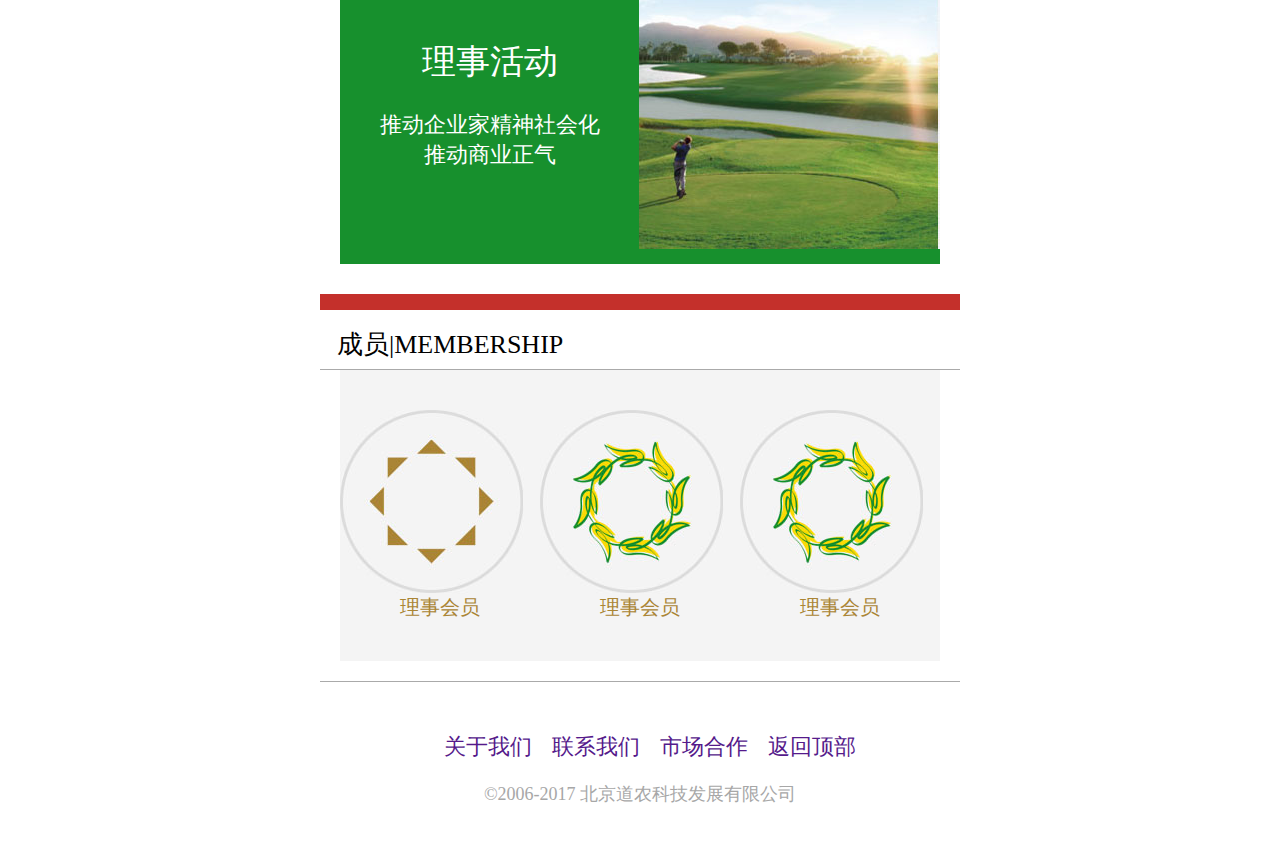
==== commit 85ee5967: "aaa" ====
--- a/index.html
+++ b/index.html
@@ -25,7 +25,7 @@
     </header>
     <section>
             <div class="video">
-                <video src="http://www.daonong.com/m/images/cec.mp4" width="640" height="328" poster="img/iphone/view.jpg" controls>
+                <video src="http://124.205.69.165/mp4files/7196000002F127D5/www.daonong.com/m/images/cec.mp4" width="640" height="328" poster="img/iphone/view.jpg" controls>
                     <!--<source src="http://www.daonong.com/m/images/cec.mp4"  type="video/mp4"/>-->
                     <!--<source src="http://www.daonong.com/m/images/cec.ogg" type="video/ogg"/>-->
                     <!--<source src="http://www.daonong.com/m/images/cec.webm" type="video/webm"/>-->
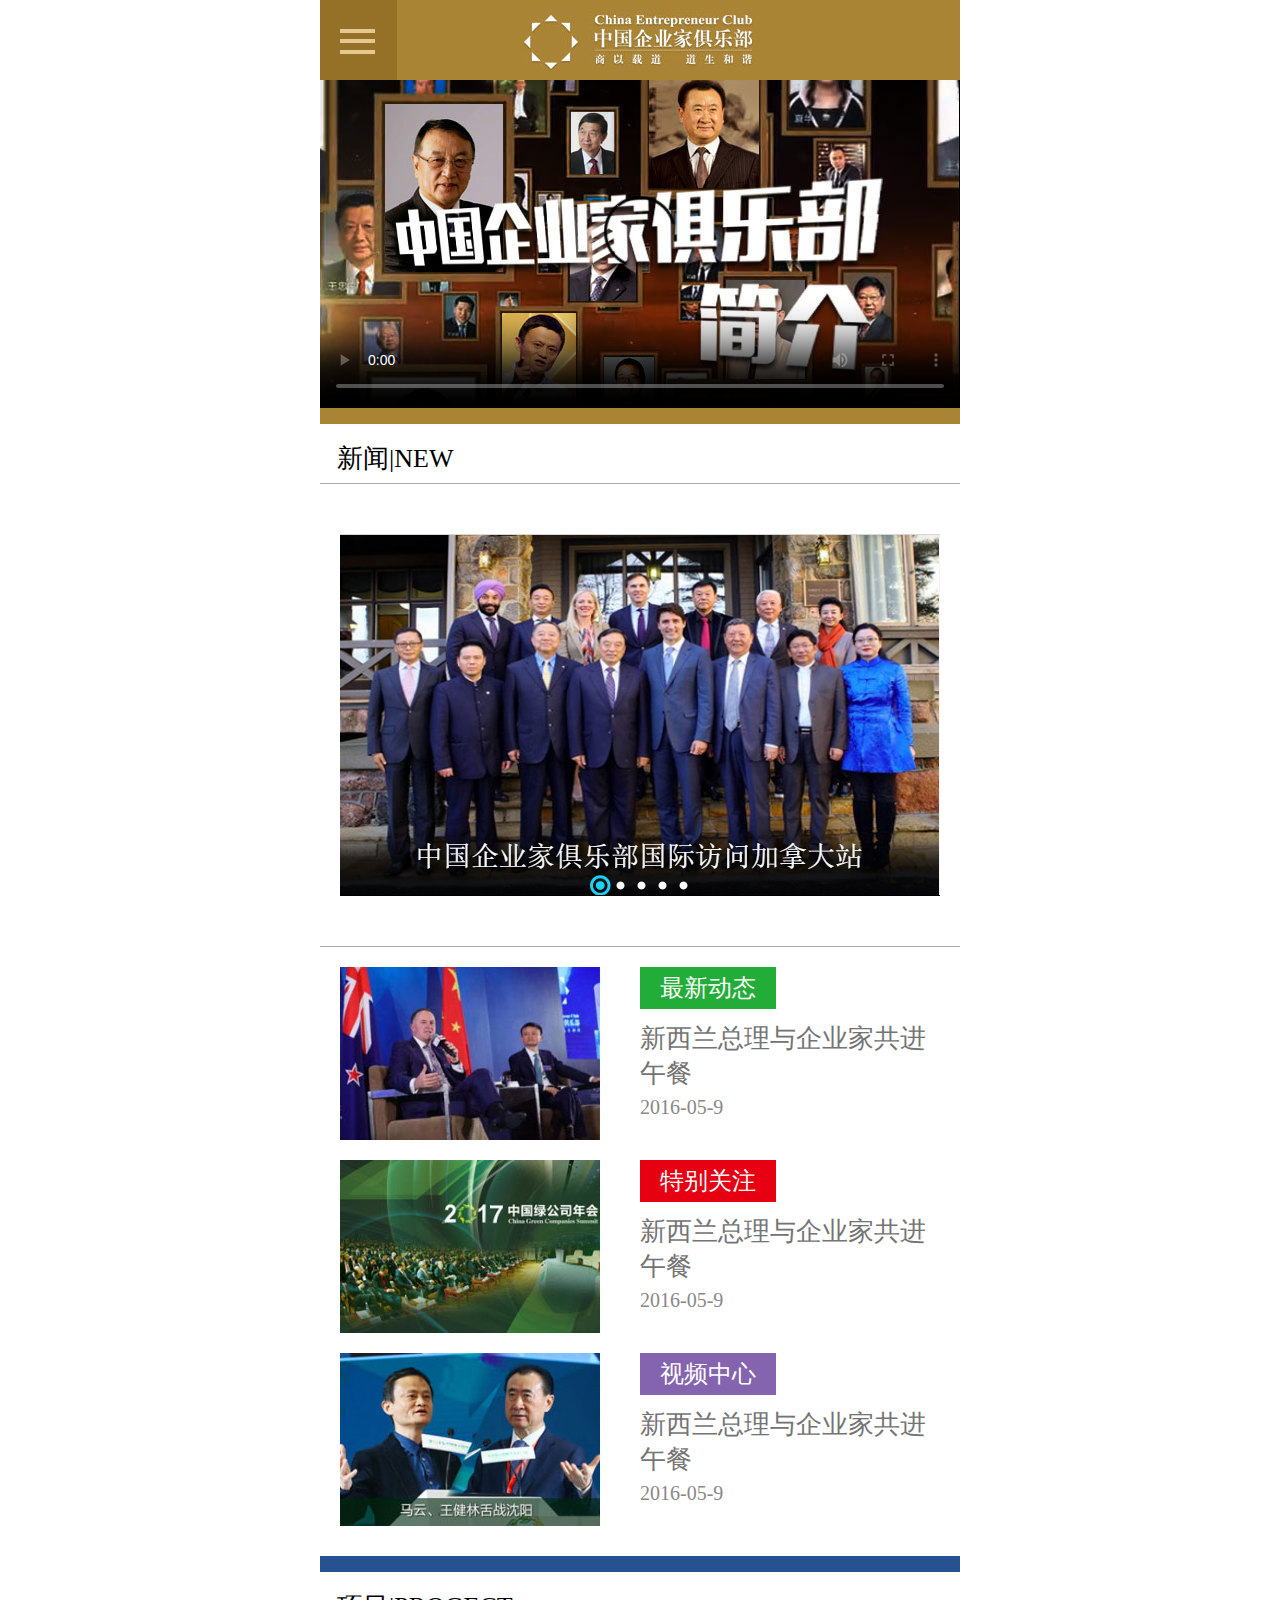
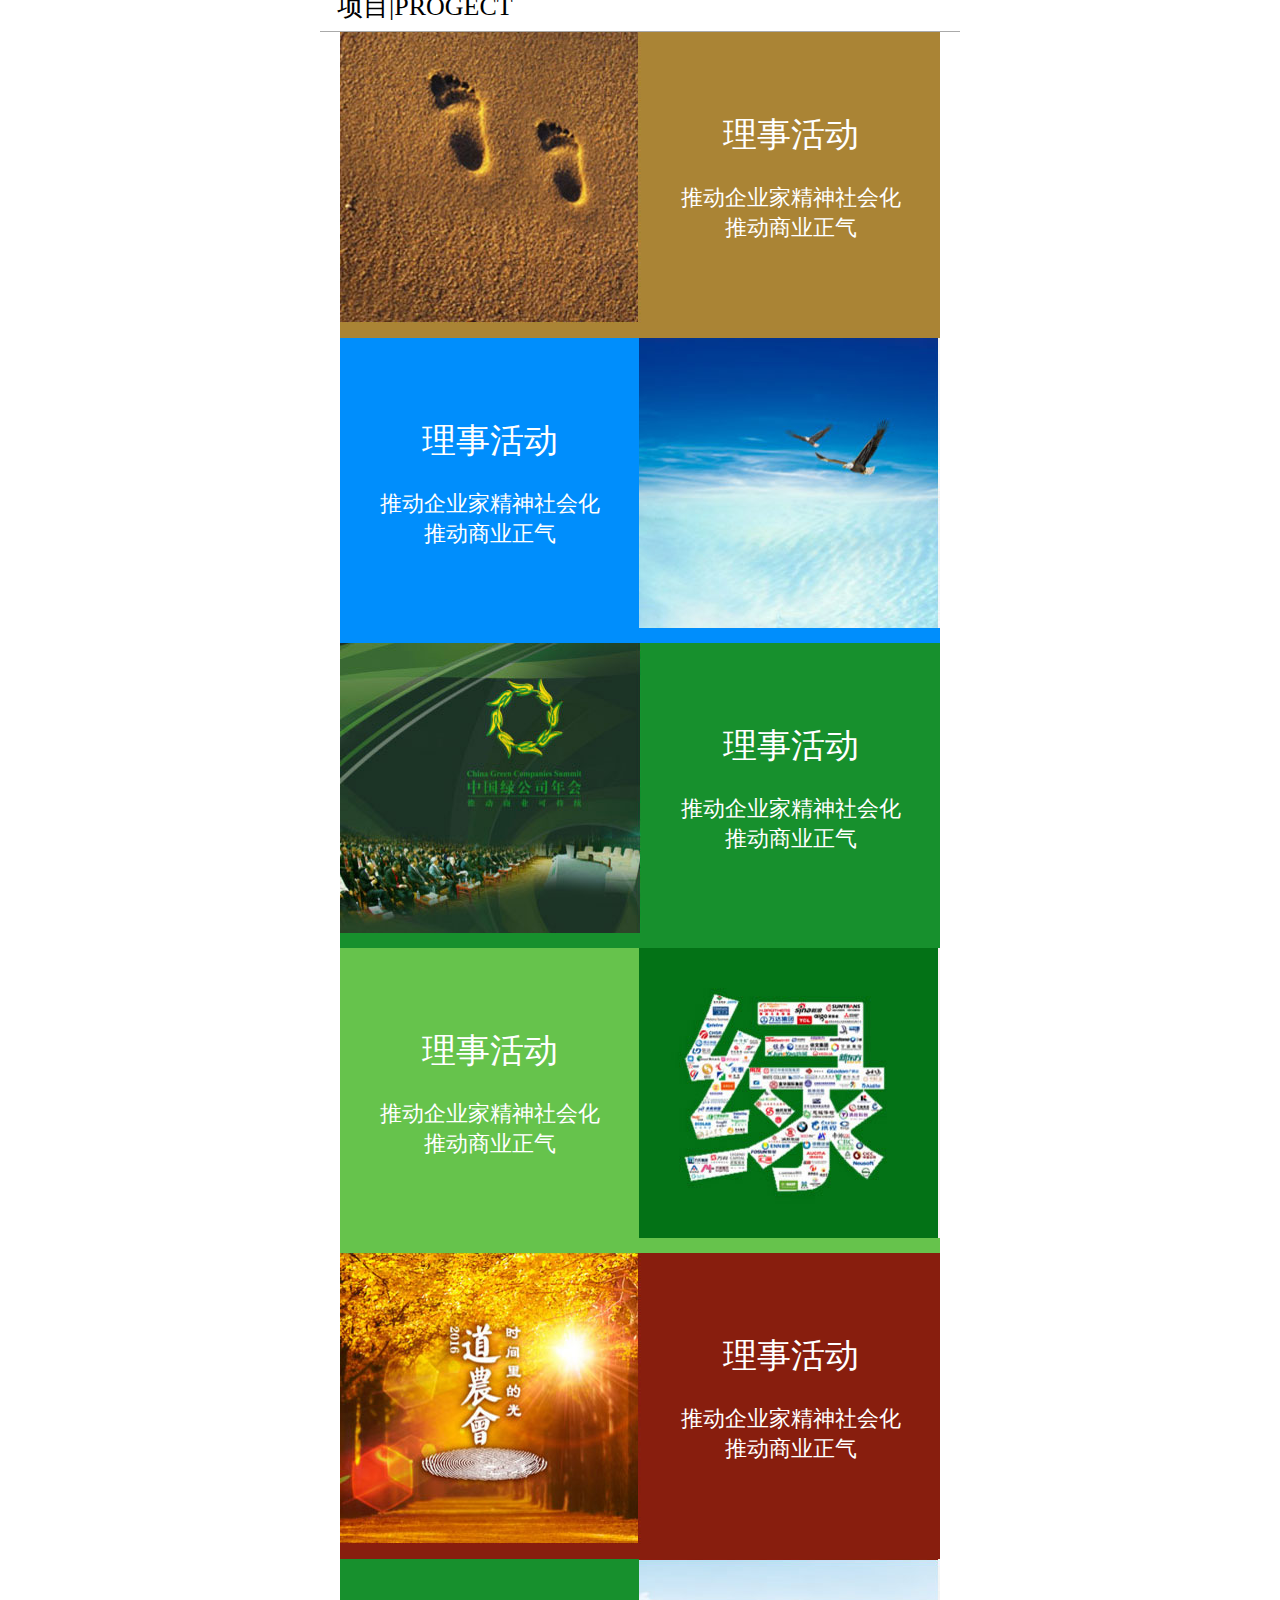
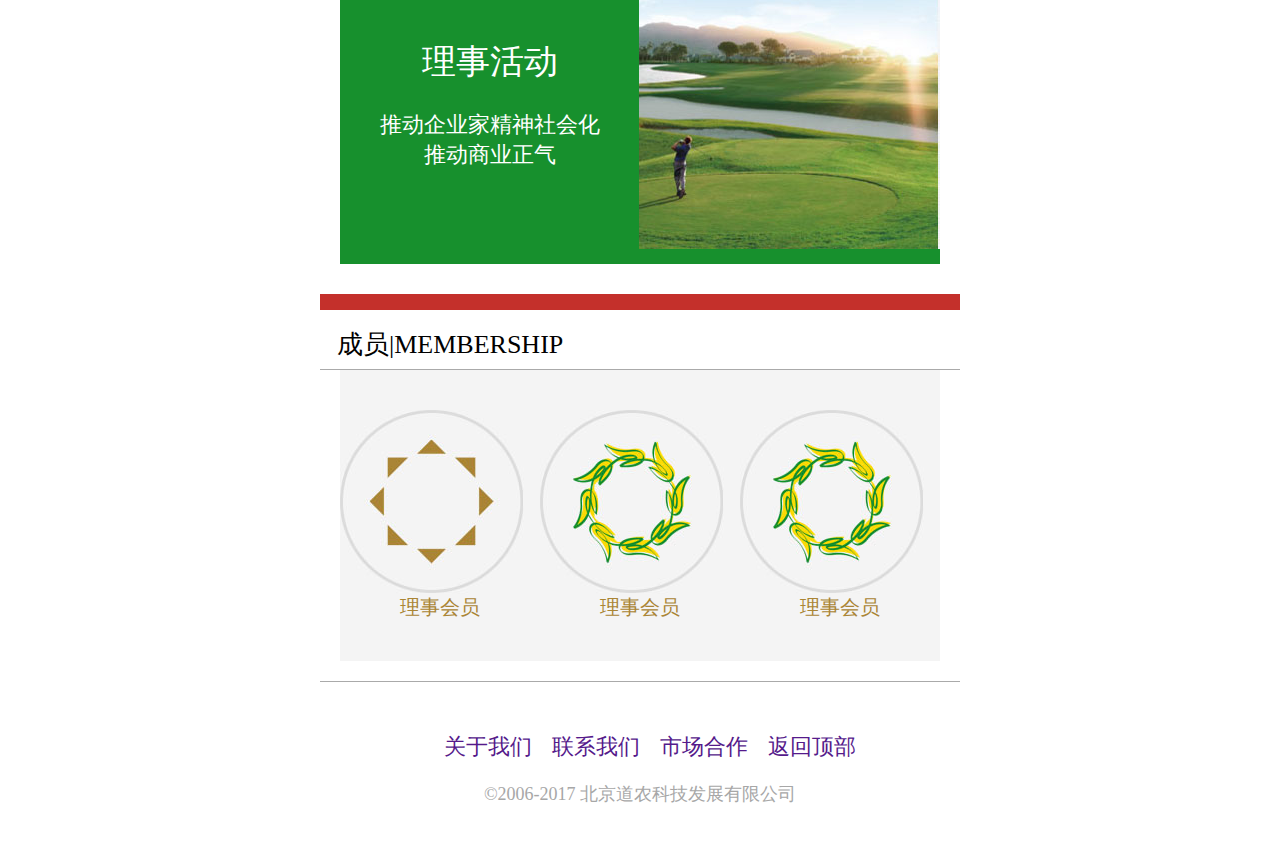
==== commit fd41aded: "shoudong" ====
--- a/index.html
+++ b/index.html
@@ -5,10 +5,90 @@
     <meta name="viewport" content="width=640,target-densitydpi=device-dpi,user-scalable=no" />
     <link rel="stylesheet" href="css/common.css"/>
     <link rel="stylesheet" href="css/index.css"/>
+    <!--<link rel="stylesheet" href="css/style.css"/>-->
     <script src="js/jquery-1.11.3.js"></script>
     <script src="js/json.js"></script>
-    <script src="js/Viewport.js"></script>
+    <!--<script src="js/Viewport.js"></script>-->
+    <script type="text/javascript" src="js/jquery.event.drag-1.5.min.js"></script>
+    <script type="text/javascript" src="js/jquery.touchSlider.js"></script>
     <title>俱乐部</title>
+    <style>
+        /* main_image */
+        .main_visual{height:422px;border-top:1px solid #d7d7d7;overflow:hidden;position:relative;}
+        .main_image{height:422px;overflow:hidden;position:relative;}
+        .main_image ul{width:9999px;height:422px;overflow:hidden;position:absolute;top:0;left:0}
+        .main_image li{float:left;width:100%;height:422px;}
+        .main_image li span{display:block;width:100%;height:422px}
+        .main_image li a{display:block;width:100%;height:422px}
+        .main_image li .img_1{background:url('img/iphone/1.png') center top no-repeat}
+        .main_image li .img_2{background:url('img/iphone/2.png') center top no-repeat}
+        .main_image li .img_3{background:url('img/iphone/3.png') center top no-repeat}
+        .main_image li .img_4{background:url('img/iphone/2.png') center top no-repeat}
+        .main_image li .img_5{background:url('img/iphone/3.png') center top no-repeat}
+
+
+        div.flicking_con{position:absolute;bottom:60px;left:50%;z-index:999;width:300px;height:21px;margin:0 0 0 -50px;}
+        div.flicking_con a{float:left;width:21px;height:21px;margin:0;padding:0;background:url(img/iphone/circle.png);display:block;text-indent:-1000px}
+        div.flicking_con a.on{background-position:0 -21px}
+    </style>
+    <script type="text/javascript">
+        $(document).ready(function(){
+
+//	$(".main_visual").hover(function(){
+//		$("#btn_prev,#btn_next").fadeIn()
+//	},function(){
+//		$("#btn_prev,#btn_next").fadeOut()
+//	});
+
+            $dragBln = false;
+
+            $(".main_image").touchSlider({
+                flexible : true,
+                speed : 200,
+                btn_prev : $("#btn_prev"),
+                btn_next : $("#btn_next"),
+                paging : $(".flicking_con a"),
+                counter : function (e){
+                    $(".flicking_con a").removeClass("on").eq(e.current-1).addClass("on");
+                }
+            });
+
+            $(".main_image").bind("mousedown", function() {
+                $dragBln = false;
+            });
+
+            $(".main_image").bind("dragstart", function() {
+                $dragBln = true;
+            });
+
+            $(".main_image a").click(function(){
+                if($dragBln) {
+                    return false;
+                }
+            });
+
+            timer = setInterval(function(){
+                $("#btn_next").click();
+            }, 5000);
+
+            $(".main_visual").hover(function(){
+                clearInterval(timer);
+            },function(){
+                timer = setInterval(function(){
+                    $("#btn_next").click();
+                },5000);
+            });
+
+            $(".main_image").bind("touchstart",function(){
+                clearInterval(timer);
+            }).bind("touchend", function(){
+                timer = setInterval(function(){
+                    $("#btn_next").click();
+                }, 5000);
+            });
+
+        });
+    </script>
 </head>
 <body>
     <header>
@@ -38,18 +118,38 @@
                 <a href="">新闻</a>|<a href="">NEW</a>
             </div>
             <div class="wrap">
-                <ul class="ImgOut">
-                    <li><a href=""><img src="img/iphone/1.png" alt=""/></a></li>
-                    <li><a href=""><img src="img/iphone/2.png" alt=""/></a></li>
-                    <li><a href=""><img src="img/iphone/3.png" alt=""/></a></li>
-                </ul>
-                <div class="Button">
-                    <span class="rightButton">》</span>
-                    <span class="leftButton">《</span>
+                <!--<ul class="ImgOut">-->
+                    <!--<li><a href=""><img src="img/iphone/1.png" alt=""/></a></li>-->
+                    <!--<li><a href=""><img src="img/iphone/2.png" alt=""/></a></li>-->
+                    <!--<li><a href=""><img src="img/iphone/3.png" alt=""/></a></li>-->
+                <!--</ul>-->
+                <!--<div class="Button">-->
+                    <!--<span class="rightButton">》</span>-->
+                    <!--<span class="leftButton">《</span>-->
+                <!--</div>-->
+                <!--<ul class="circle">-->
+
+                <!--</ul>-->
+                <div class="main_visual">
+                    <div class="flicking_con">
+                        <a href="#">1</a>
+                        <a href="#">2</a>
+                        <a href="#">3</a>
+                        <a href="#">4</a>
+                        <a href="#">5</a>
+                    </div>
+                    <div class="main_image">
+                        <ul>
+                            <li><span class="img_1"></span></li>
+                            <li><span class="img_2"></span></li>
+                            <li><span class="img_3"></span></li>
+                            <li><span class="img_4"></span></li>
+                            <li><span class="img_5"></span></li>
+                        </ul>
+                        <a href="javascript:;" id="btn_prev"></a>
+                        <a href="javascript:;" id="btn_next"></a>
+                    </div>
                 </div>
-                <ul class="circle">
-
-                </ul>
             </div>
             <div class="detailnew">
                 <div class="detailwrap">
--- a/css/style.css
+++ b/css/style.css
@@ -0,0 +1,24 @@
+﻿@charset "utf-8";
+*{margin:0;padding:0;list-style:none;border:0;}
+body{width:100%;margin:0 auto;overflow:hidden}
+
+/* main_image */
+.main_visual{height:422px;border-top:1px solid #d7d7d7;overflow:hidden;position:relative;}
+.main_image{height:422px;overflow:hidden;position:relative;}
+.main_image ul{width:9999px;height:422px;overflow:hidden;position:absolute;top:0;left:0}
+.main_image li{float:left;width:100%;height:422px;}
+.main_image li span{display:block;width:100%;height:422px}
+.main_image li a{display:block;width:100%;height:422px}
+.main_image li .img_1{background:url('../img/iphone/1.png') center top no-repeat}
+.main_image li .img_2{background:url('../img/iphone/2.png') center top no-repeat}
+.main_image li .img_3{background:url('../img/iphone/3.png') center top no-repeat}
+.main_image li .img_4{background:url('../img/iphone/2.png') center top no-repeat}
+.main_image li .img_5{background:url('../img/iphone/1.png') center top no-repeat}
+
+
+div.flicking_con{position:absolute;top:360px;left:50%;z-index:999;width:300px;height:21px;margin:0 0 0 -50px;}
+div.flicking_con a{float:left;width:21px;height:21px;margin:0;padding:0;background:url('../images/btn_main_img.png') 0 0 no-repeat;display:block;text-indent:-1000px}
+div.flicking_con a.on{background-position:0 -21px}
+#btn_prev,#btn_next{z-index:11111;position:absolute;display:block;width:73px!important;height:74px!important;top:50%;margin-top:-37px;display:none;}
+#btn_prev{background:url(../images/hover_left.png) no-repeat left top;left:100px;}
+#btn_next{background:url(../images/hover_right.png) no-repeat right top;right:100px;}